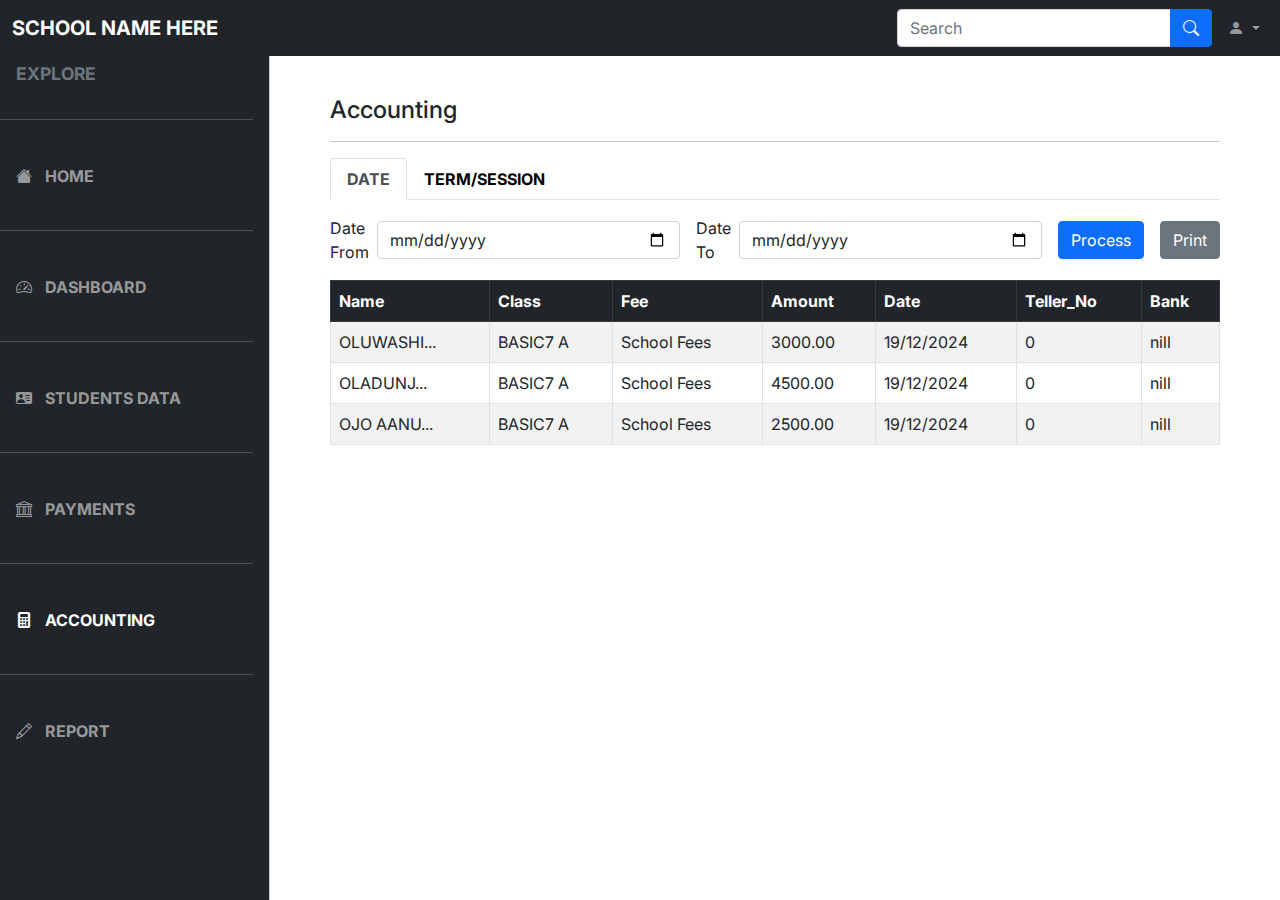
==== accounting.html @ 560aeba6 "First commit" ====
<!DOCTYPE html>
<html lang="en">
  <head>
    <meta charset="UTF-8" />
    <meta http-equiv="X-UA-Compatible" content="IE=edge" />
    <meta name="viewport" content="width=device-width, initial-scale=1.0" />
    <link rel="stylesheet" href="css/bootstrap.min.css" />
    <link
      rel="stylesheet"
      href="https://cdn.jsdelivr.net/npm/bootstrap-icons@1.11.3/font/bootstrap-icons.min.css"
    />
    <link rel="stylesheet" href="css/dataTables.bootstrap5.min.css" />
    <link rel="stylesheet" href="css/style.css" />
    <title>School Admin App Dev - Accounting</title>
    <style>
      body {
        overflow: hidden; /* Remove scroll bar */
      }

      .modal-dialog {
        max-width: 90%; /* Adjust modal width */
        margin: auto;
      }

      .modal-content {
        overflow: visible; /* Ensure no scrollbars appear */
      }
    </style>
  </head>
  <body>
    <!-- top navigation bar -->
    <nav class="navbar navbar-expand-lg navbar-dark bg-dark fixed-top">
      <div class="container-fluid">
        <button
          class="navbar-toggler"
          type="button"
          data-bs-toggle="offcanvas"
          data-bs-target="#sidebar"
          aria-controls="offcanvasExample"
        >
          <span class="navbar-toggler-icon" data-bs-target="#sidebar"></span>
        </button>
        <a
          class="navbar-brand me-auto ms-lg-0 ms-3 text-uppercase fw-bold"
          href="#"
          >SCHOOL NAME HERE</a
        >
        <button
          class="navbar-toggler"
          type="button"
          data-bs-toggle="collapse"
          data-bs-target="#topNavBar"
          aria-controls="topNavBar"
          aria-expanded="false"
          aria-label="Toggle navigation"
        >
          <span class="navbar-toggler-icon"></span>
        </button>
        <div class="collapse navbar-collapse" id="topNavBar">
          <form class="d-flex ms-auto my-3 my-lg-0">
            <div class="input-group">
              <input
                class="form-control"
                type="search"
                placeholder="Search"
                aria-label="Search"
              />
              <button class="btn btn-primary" type="submit">
                <i class="bi bi-search"></i>
              </button>
            </div>
          </form>
          <ul class="navbar-nav">
            <li class="nav-item dropdown">
              <a
                class="nav-link dropdown-toggle ms-2"
                href="#"
                role="button"
                data-bs-toggle="dropdown"
                aria-expanded="false"
              >
                <i class="bi bi-person-fill"></i>
              </a>
              <ul class="dropdown-menu dropdown-menu-end">
                <li>
                  <a class="dropdown-item text-danger fw-bold" href="index.html">Log out</a>
                </li>
                <li><a class="dropdown-item" href="#">Another Action</a></li>
                <li></li>
              </ul>
            </li>
          </ul>
        </div>
      </div>
    </nav>
    <!-- top navigation bar end -->
    <!-- offcanvas -->
    <div
        class="offcanvas offcanvas-start sidebar-nav bg-dark"
        tabindex="-1"
        id="sidebar"
    >
        <div class="offcanvas-body p-0">
            <nav class="navbar-dark">
                <ul class="navbar-nav navbar-brand">
                    <li>
                        <div class="text-muted small fw-bold text-uppercase px-3">
                        EXPLORE
                        </div>
                    </li>

                    <li class="my-4"><hr class="dropdown-divider bg-light" /></li>
                    
                    <li>
                        <a href="homepage.html" class="nav-link px-3 fw-bold">
                        <span class="me-2"><i class="bi bi-house-fill"></i></span>
                        <span>HOME</span>
                        </a>
                    </li>
                    
                    <li class="my-4"><hr class="dropdown-divider bg-light" /></li>
                    
                    <li>
                        <a href="dashboard.html" class="nav-link px-3 fw-bold">
                        <span class="me-2"><i class="bi bi-speedometer2"></i></span>
                        <span>DASHBOARD</span>
                        </a>
                    </li>
                    
                    <li class="my-4"><hr class="dropdown-divider bg-light" /></li>
                    
                    <li>
                        <a href="students-data.html" class="nav-link px-3 fw-bold">
                        <span class="me-2"><i class="bi bi-person-vcard-fill"></i></span>
                        <span>STUDENTS DATA</span>
                        </a>
                    </li>
                    
                    <li class="my-4"><hr class="dropdown-divider bg-light" /></li>
                    
                    <li>
                        <a href="payments.html" class="nav-link px-3 fw-bold">
                        <span class="me-2"><i class="bi bi-bank"></i></span>
                        <span>PAYMENTS</span>
                        </a>
                    </li>
                    
                    <li class="my-4"><hr class="dropdown-divider bg-light" /></li>
                    
                    <li>
                        <a href="accounting.html" class="nav-link px-3 fw-bold active">
                        <span class="me-2"><i class="bi bi-calculator-fill"></i></span>
                        <span>ACCOUNTING</span>
                        </a>
                    </li>
                    
                    <li class="my-4"><hr class="dropdown-divider bg-light" /></li>
                    
                    <li>
                        <a href="report.html" class="nav-link px-3 fw-bold">
                        <span class="me-2"><i class="bi bi-pencil square"></i></span>
                        <span>REPORT</span>
                        </a>
                    </li>
                    
                </ul>
            </nav>
        </div>
    </div>
    <!-- offcanvas end -->

    <!-- Main content -->
    <main class="mt-5 p-5">
      <div class="container-fluid">
        <div class="row">
          <div class="col-12">
            <h4>Accounting</h4>
            <hr>
            <ul class="nav nav-tabs" id="accountingTabs" role="tablist">
              <li class="nav-item" role="presentation">
                <button
                  class="nav-link active fw-bold text-uppercase"
                  id="date-tab"
                  data-bs-toggle="tab"
                  data-bs-target="#date"
                  type="button"
                  role="tab"
                  aria-controls="date"
                  aria-selected="true"
                >
                  Date
                </button>
              </li>
              <li class="nav-item" role="presentation">
                <button
                  class="nav-link fw-bold text-uppercase"
                  id="term-session-tab"
                  data-bs-toggle="tab"
                  data-bs-target="#term-session"
                  type="button"
                  role="tab"
                  aria-controls="term-session"
                  aria-selected="false"
                >
                  Term/Session
                </button>
              </li>
            </ul>
            <div class="tab-content" id="accountingTabsContent">
                <div
                    class="tab-pane fade show active"
                    id="date"
                    role="tabpanel"
                    aria-labelledby="date-tab"
                >
                    <div class="mt-3">
                    <div class="d-flex align-items-center mb-3">
                        <label for="dateFrom" class="me-2">Date From</label>
                        <input type="date" id="dateFrom" class="form-control me-3" />
                        <label for="dateTo" class="me-2">Date To</label>
                        <input type="date" id="dateTo" class="form-control me-3" />
                        <button class="btn btn-primary me-3">Process</button>
                        <button class="btn btn-secondary" onclick="window.print()">Print</button>
                    </div>
                    <table class="table table-striped table-bordered">
                        <thead class="table-dark">
                        <tr>
                            <th>Name</th>
                            <th>Class</th>
                            <th>Fee</th>
                            <th>Amount</th>
                            <th>Date</th>
                            <th>Teller_No</th>
                            <th>Bank</th>
                        </tr>
                        </thead>
                        <tbody>
                        <tr>
                            <td>OLUWASHI...</td>
                            <td>BASIC7 A</td>
                            <td>School Fees</td>
                            <td>3000.00</td>
                            <td>19/12/2024</td>
                            <td>0</td>
                            <td>nill</td>
                        </tr>
                        <tr>
                            <td>OLADUNJ...</td>
                            <td>BASIC7 A</td>
                            <td>School Fees</td>
                            <td>4500.00</td>
                            <td>19/12/2024</td>
                            <td>0</td>
                            <td>nill</td>
                        </tr>
                        <tr>
                            <td>OJO AANU...</td>
                            <td>BASIC7 A</td>
                            <td>School Fees</td>
                            <td>2500.00</td>
                            <td>19/12/2024</td>
                            <td>0</td>
                            <td>nill</td>
                        </tr>
                        </tbody>
                    </table>
                    </div>
                </div>
                <div
                    class="tab-pane fade"
                    id="term-session"
                    role="tabpanel"
                    aria-labelledby="term-session-tab"
                >
                <div class="d-flex align-items-center mb-3 mt-3">
                    <label for="session" class="me-2">Session:</label>
                    <select id="session" class="form-control me-3">
                    <option>03/2023/2024</option>
                    <option>03/2022/2023</option>
                    </select>
            
                    <button class="btn btn-primary me-2">Process</button>
                </div>
            
                <div class="d-flex justify-content-end mb-2">
                    <span>Total: <strong>10000</strong></span>
                </div>
            
                <table class="table table-striped table-bordered">
                    <thead class="table-dark">
                    <tr>
                        <th>Class</th>
                        <th>Amount</th>
                    </tr>
                    </thead>
                    <tbody>
                        <tr>
                            <td>BASIC7 A</td>
                            <td>10000.00</td>
                        </tr>
                        <tr>
                            <td>BASIC7 A</td>
                            <td>10000.00</td>
                        </tr>
                        <tr>
                            <td>BASIC7 A</td>
                            <td>10000.00</td>
                        </tr>
                        <tr>
                            <td>BASIC7 A</td>
                            <td>10000.00</td>
                        </tr>
                        <tr>
                            <td>BASIC7 A</td>
                            <td>10000.00</td>
                        </tr>
                        <tr>
                            <td>BASIC7 A</td>
                            <td>10000.00</td>
                        </tr>
                        <tr>
                            <td>BASIC7 A</td>
                            <td>10000.00</td>
                        </tr>
                        <tr>
                            <td>BASIC7 A</td>
                            <td>10000.00</td>
                        </tr>
                    </tbody>
                </table>
            </div>
          </div>
        </div>
      </div>
    </main>
    <!-- Main content end -->

    <script src="js/bootstrap.bundle.min.js"></script>
    <script>
      document.addEventListener('DOMContentLoaded', function () {
        var triggerTabList = [].slice.call(document.querySelectorAll('#accountingTabs button'))
        triggerTabList.forEach(function (triggerEl) {
          var tabTrigger = new bootstrap.Tab(triggerEl)

          triggerEl.addEventListener('click', function (event) {
            event.preventDefault()
            tabTrigger.show()
          })
        })
      });
    </script>
  </body>
</html>
---- css/style.css ----
@import url("https://fonts.googleapis.com/css2?family=Inter:wght@400;500;600;700;800;900&display=swap");
body,
button {
  font-family: "Inter", sans-serif;
}
:root {
  --offcanvas-width: 270px;
  --topNavbarHeight: 56px;
}
.sidebar-nav {
  width: var(--offcanvas-width);
}
.sidebar-link {
  display: flex;
  align-items: center;
}
.sidebar-link .right-icon {
  display: inline-flex;
}
.sidebar-link[aria-expanded="true"] .right-icon {
  transform: rotate(180deg);
}

.sidebar-nav .navbar-nav .nav-link span {
  font-size: 16px;
}
.sidebar-nav .navbar-nav .nav-link i {
  font-size: 16px; 
}

.carousel-inner img {
  height: 500px; /* Set the desired height */
  object-fit: cover; /* Ensures proper aspect ratio without distortion */
  width: 100%; /* Ensures the image fills the container */
}

.dashboard-card:hover {
  transform: scale(1.02);
  transition: transform 0.5s ease-in-out;
}

@media (min-width: 992px) {
  body {
    overflow: auto !important;
  }
  main {
    margin-left: var(--offcanvas-width);
  }
  /* this is to remove the backdrop */
  .offcanvas-backdrop::before {
    display: none;
  }
  .sidebar-nav {
    -webkit-transform: none;
    transform: none;
    visibility: visible !important;
    height: calc(100% - var(--topNavbarHeight));
    top: var(--topNavbarHeight);
  }
}
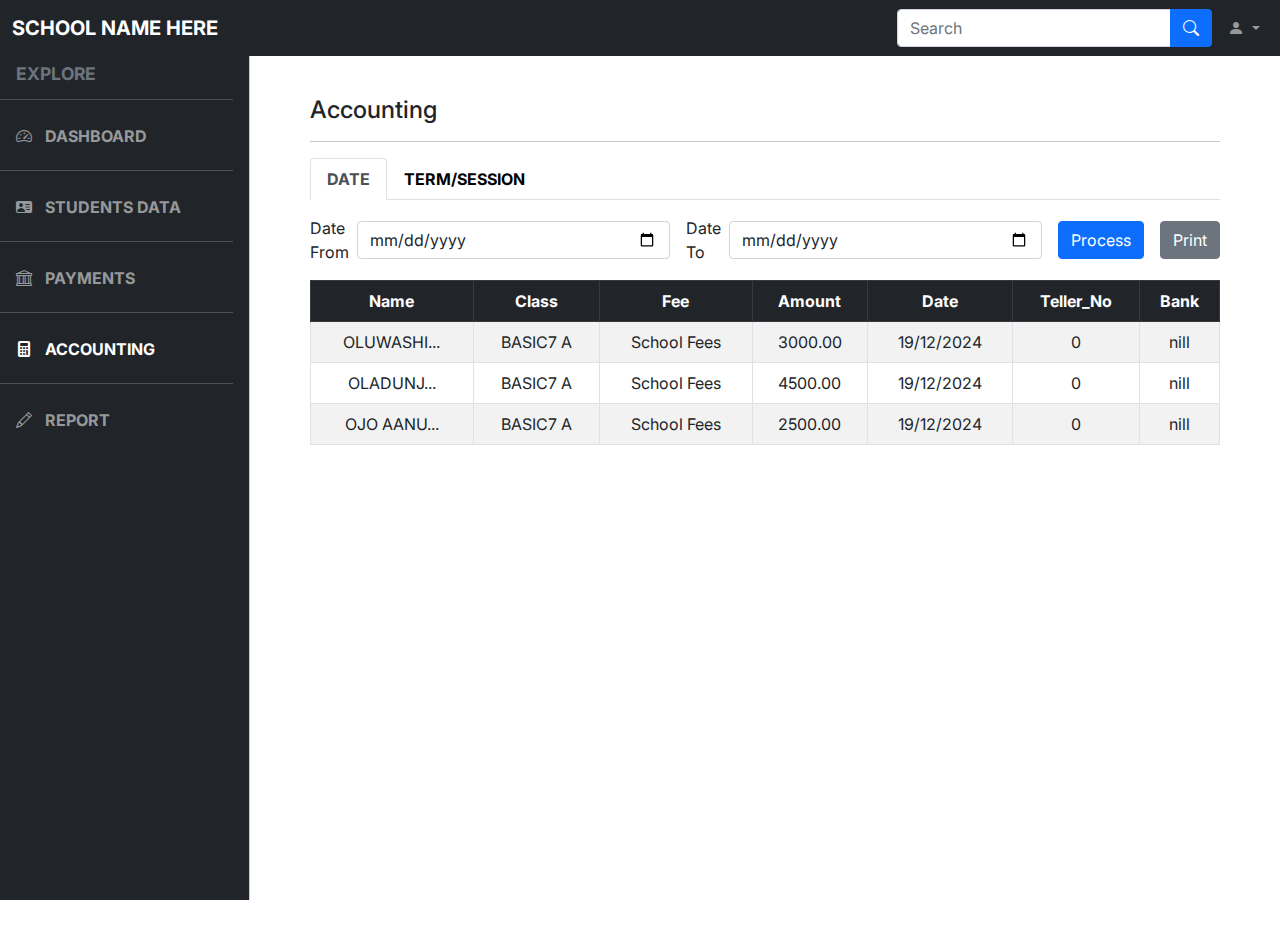
==== commit 9694a398: "Update accounting.html" ====
--- a/accounting.html
+++ b/accounting.html
@@ -14,18 +14,48 @@
     <title>School Admin App Dev - Accounting</title>
     <style>
       body {
-        overflow: hidden; /* Remove scroll bar */
-      }
-
-      .modal-dialog {
-        max-width: 90%; /* Adjust modal width */
-        margin: auto;
-      }
-
-      .modal-content {
-        overflow: visible; /* Ensure no scrollbars appear */
+        overflow: hidden; /* Prevent scrolling of the page */
+      }
+    
+      main {
+        height: 100vh; /* Occupy the full height of the viewport */
+        overflow: hidden; /* Prevent scrolling of the main section */
+        display: flex;
+        flex-direction: column;
+      }
+    
+      .tab-content {
+        flex-grow: 1; /* Allow the tab content to expand */
+        overflow: hidden; /* Prevent scrolling in the tab content */
+        display: flex;
+        flex-direction: column;
+      }
+    
+      .tab-pane {
+        flex-grow: 1; /* Allow the tab pane to fill the available space */
+        overflow: auto; /* Enable scrolling inside the table section */
+      }
+    
+      .table-container {
+        width: 100%; /* Match the container width */
+        overflow-x: auto; /* Enable horizontal scrolling for the table */
+      }
+    
+      table {
+        width: 100%; /* Ensure the table fills the container width */
+        min-width: 800px; /* Set a reasonable minimum width for usability */
+        table-layout: auto; /* Allow columns to resize based on content */
+        border-collapse: collapse; /* Prevent extra spacing between table cells */
+      }
+    
+      th, td {
+        white-space: nowrap; /* Prevent text wrapping for better readability */
+        text-align: center; /* Center-align content in table cells */
+        padding: 0.75rem; /* Add some padding for better visuals */
       }
     </style>
+    
+    
   </head>
   <body>
     <!-- top navigation bar -->
@@ -109,16 +139,7 @@
                         </div>
                     </li>
 
-                    <li class="my-4"><hr class="dropdown-divider bg-light" /></li>
-                    
-                    <li>
-                        <a href="homepage.html" class="nav-link px-3 fw-bold">
-                        <span class="me-2"><i class="bi bi-house-fill"></i></span>
-                        <span>HOME</span>
-                        </a>
-                    </li>
-                    
-                    <li class="my-4"><hr class="dropdown-divider bg-light" /></li>
+                    <li class="my-1"><hr class="dropdown-divider bg-light" /></li>
                     
                     <li>
                         <a href="dashboard.html" class="nav-link px-3 fw-bold">
@@ -127,7 +148,7 @@
                         </a>
                     </li>
                     
-                    <li class="my-4"><hr class="dropdown-divider bg-light" /></li>
+                    <li class="my-1"><hr class="dropdown-divider bg-light" /></li>
                     
                     <li>
                         <a href="students-data.html" class="nav-link px-3 fw-bold">
@@ -136,7 +157,7 @@
                         </a>
                     </li>
                     
-                    <li class="my-4"><hr class="dropdown-divider bg-light" /></li>
+                    <li class="my-1"><hr class="dropdown-divider bg-light" /></li>
                     
                     <li>
                         <a href="payments.html" class="nav-link px-3 fw-bold">
@@ -145,7 +166,7 @@
                         </a>
                     </li>
                     
-                    <li class="my-4"><hr class="dropdown-divider bg-light" /></li>
+                    <li class="my-1"><hr class="dropdown-divider bg-light" /></li>
                     
                     <li>
                         <a href="accounting.html" class="nav-link px-3 fw-bold active">
@@ -154,7 +175,7 @@
                         </a>
                     </li>
                     
-                    <li class="my-4"><hr class="dropdown-divider bg-light" /></li>
+                    <li class="my-1"><hr class="dropdown-divider bg-light" /></li>
                     
                     <li>
                         <a href="report.html" class="nav-link px-3 fw-bold">
--- a/css/style.css
+++ b/css/style.css
@@ -4,9 +4,10 @@
   font-family: "Inter", sans-serif;
 }
 :root {
-  --offcanvas-width: 270px;
+  --offcanvas-width: 250px;
   --topNavbarHeight: 56px;
 }
+
 .sidebar-nav {
   width: var(--offcanvas-width);
 }
@@ -28,15 +29,9 @@
   font-size: 16px; 
 }
 
-.carousel-inner img {
-  height: 500px; /* Set the desired height */
-  object-fit: cover; /* Ensures proper aspect ratio without distortion */
-  width: 100%; /* Ensures the image fills the container */
-}
-
-.dashboard-card:hover {
-  transform: scale(1.02);
-  transition: transform 0.5s ease-in-out;
+.offcanvas-body {
+  overflow-y: auto;
+  max-height: calc(100vh - 56px); /* Ensure it doesn’t overflow on mobile */
 }
 
 @media (min-width: 992px) {
@@ -58,3 +53,62 @@
     top: var(--topNavbarHeight);
   }
 }
+
+@media (max-width: 768px) {
+  .login-container {
+      padding: 20px;
+      max-width: 350px;
+  }
+
+  .login-container h3 {
+      font-size: 1.5rem;
+  }
+
+  .form-control {
+      height: 45px;
+      font-size: 0.9rem;
+  }
+
+  .btn-primary {
+      height: 45px;
+      font-size: 0.9rem;
+  }
+
+  .btn {
+    font-size: 0.9rem; /* Adjust font size for smaller screens */
+    padding: 0 0 1px 0; /* Adjust padding for smaller buttons */
+}
+
+  .footer p {
+      font-size: 0.85rem;
+  }
+}
+
+@media (max-width: 576px) {
+  body {
+      justify-content: flex-start;
+      align-items: flex-start;
+      /* padding: 1rem; */
+  }
+
+
+  .btn {
+    font-size: 0.7rem; /* Adjust font size for smaller screens */
+    padding: 0 0 1px 0; /* Adjust padding for smaller buttons */
+}
+
+  .login-container {
+      margin-top: 20%;
+      width: 100%;
+  }
+}
+
+/* Fixed Width for Select */
+select.form-select {
+  width: 250px; /* Fixed width for all screens */
+  padding: 0.5rem; /* Add padding for better appearance */
+  border: 1px solid #ccc; /* Consistent border */
+  border-radius: 4px; /* Rounded corners */
+  font-size: 1rem; /* Consistent font size */
+  box-sizing: border-box; /* Ensures padding does not affect width */
+}
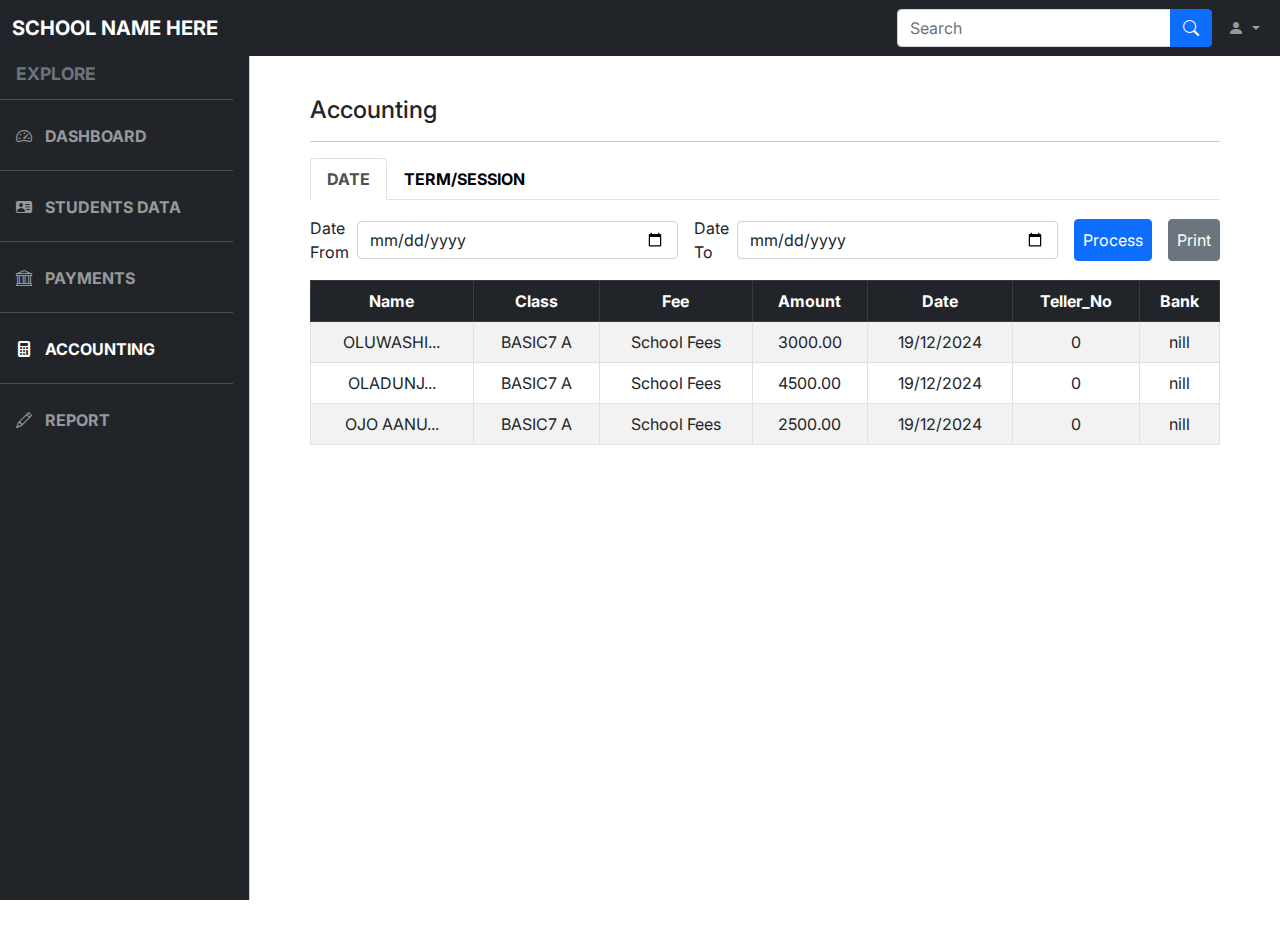
==== commit a919884c: "Update accounting.html" ====
--- a/accounting.html
+++ b/accounting.html
@@ -240,8 +240,8 @@
                         <input type="date" id="dateFrom" class="form-control me-3" />
                         <label for="dateTo" class="me-2">Date To</label>
                         <input type="date" id="dateTo" class="form-control me-3" />
-                        <button class="btn btn-primary me-3">Process</button>
-                        <button class="btn btn-secondary" onclick="window.print()">Print</button>
+                        <button class="btn btn-primary me-3 p-2">Process</button>
+                        <button class="btn btn-secondary p-2" onclick="window.print()">Print</button>
                     </div>
                     <table class="table table-striped table-bordered">
                         <thead class="table-dark">
@@ -300,7 +300,7 @@
                     <option>03/2022/2023</option>
                     </select>
             
-                    <button class="btn btn-primary me-2">Process</button>
+                    <button class="btn btn-primary me-2 p-2">Process</button>
                 </div>
             
                 <div class="d-flex justify-content-end mb-2">
--- a/css/style.css
+++ b/css/style.css
@@ -102,13 +102,3 @@
       width: 100%;
   }
 }
-
-/* Fixed Width for Select */
-select.form-select {
-  width: 250px; /* Fixed width for all screens */
-  padding: 0.5rem; /* Add padding for better appearance */
-  border: 1px solid #ccc; /* Consistent border */
-  border-radius: 4px; /* Rounded corners */
-  font-size: 1rem; /* Consistent font size */
-  box-sizing: border-box; /* Ensures padding does not affect width */
-}
